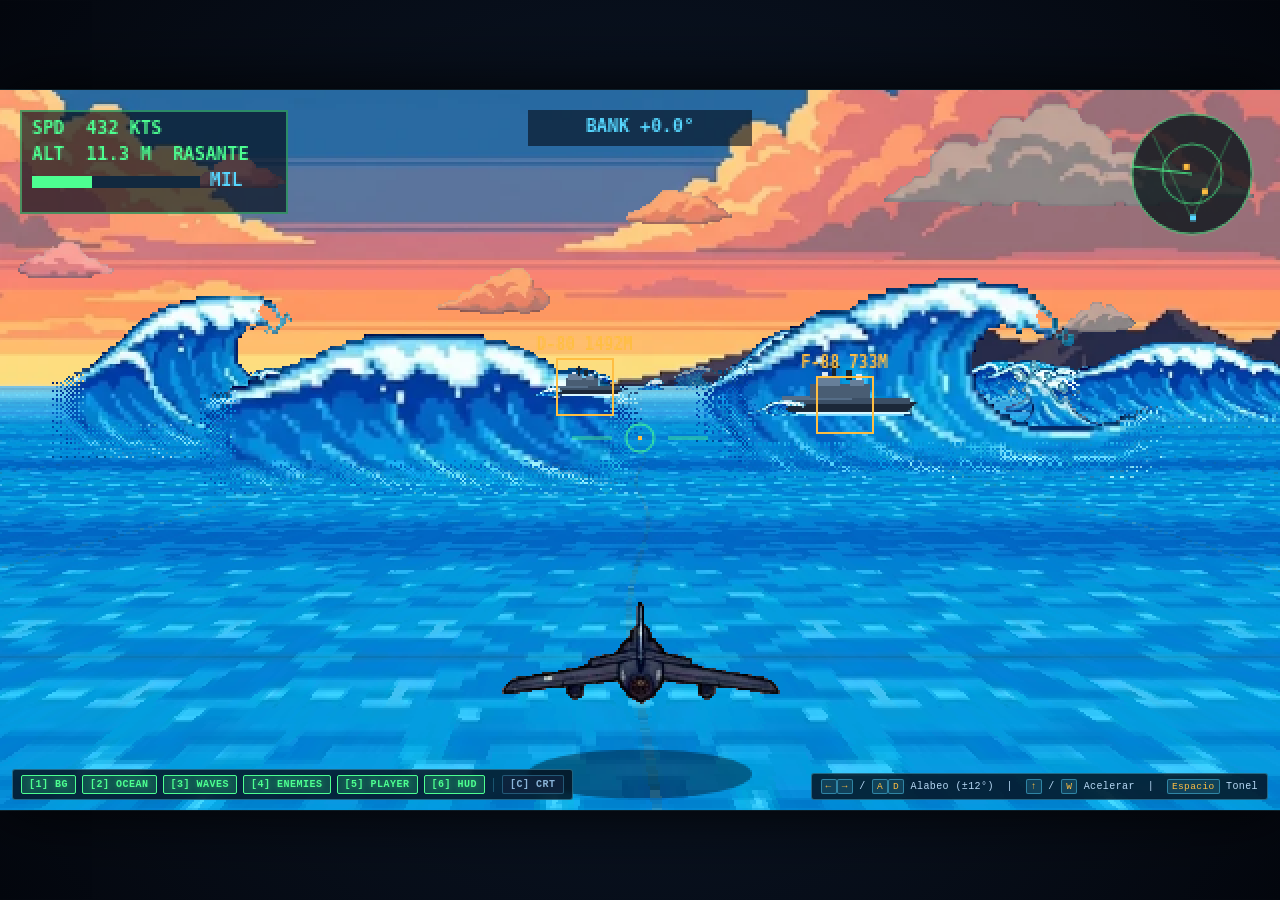
==== index.html @ 7baa9d96 "Prototipo inicial Malvinas pseudo-3D Super Scaler 16-bit" ====
<!DOCTYPE html>
<html lang="es">
  <head>
    <meta charset="UTF-8" />
    <meta
      name="viewport"
      content="width=device-width, initial-scale=1.0, maximum-scale=1.0, user-scalable=no"
    />
    <title>Malvinas — Motor Océano Pseudo-3D Super Scaler (16-Bit)</title>
    <link rel="stylesheet" href="css/styles.css" />
  </head>
  <body>
    <main id="arcade-stage">
      <div id="viewport-frame">
        <!-- Pantalla de arranque mientras se procesa transparencia alfa (#FFFFFF -> 0) -->
        <div id="boot-overlay">
          <div id="boot-status">PROCESANDO SPRITES &amp; SCANLINES 16-BIT...</div>
          <div class="boot-bar-track">
            <div id="boot-bar-fill"></div>
          </div>
        </div>

        <!-- Canvas principal pixel-art (640x360 escalado nítido sin deformar aspecto) -->
        <canvas id="game-canvas" tabindex="0"></canvas>

        <!-- Filtro opcional CRT 15kHz -->
        <div id="crt-overlay" class="hidden"></div>

        <!-- Botón táctil móvil para postcombustión / aceleración -->
        <button id="touch-throttle-btn" type="button" aria-label="Acelerar">
          TURBO<br />RASANTE
        </button>

        <!-- Barra modular de conmutación de las 5 capas desacopladas -->
        <nav id="dev-toolbar" aria-label="Capas del motor">
          <button class="layer-btn active" data-toggle="bg" title="Tecla 1">
            [1] BG
          </button>
          <button class="layer-btn active" data-toggle="ocean" title="Tecla 2">
            [2] OCEAN
          </button>
          <button class="layer-btn active" data-toggle="waves" title="Tecla 3">
            [3] WAVES
          </button>
          <button class="layer-btn active" data-toggle="enemies" title="Tecla 4">
            [4] ENEMIES
          </button>
          <button class="layer-btn active" data-toggle="player" title="Tecla 5">
            [5] PLAYER
          </button>
          <button class="layer-btn active" data-toggle="hud" title="Tecla 6">
            [6] HUD
          </button>
          <span class="toolbar-sep"></span>
          <button class="layer-btn" data-toggle="crt" title="Tecla C">
            [C] CRT
          </button>
        </nav>

        <!-- Guía compacta de vuelo -->
        <div class="controls-hint">
          <kbd>←</kbd><kbd>→</kbd> / <kbd>A</kbd><kbd>D</kbd> Alabeo (±12°) &nbsp;|&nbsp;
          <kbd>↑</kbd> / <kbd>W</kbd> Acelerar &nbsp;|&nbsp;
          <kbd>Espacio</kbd> Tonel
        </div>
      </div>
    </main>

    <!-- Orden modular sin ES-Modules para compatibilidad total en file:// y HTTP -->
    <script src="js/assets-manifest.js"></script>
    <script src="js/asset-processor.js"></script>
    <script src="js/controls.js"></script>
    <script src="js/layers.js"></script>
    <script src="js/main.js"></script>
  </body>
</html>
---- css/styles.css ----
/* ==========================================================================
 * MALVINAS 1982 — MOTOR PSEUDO-3D SUPER SCALER (16-BIT RETRO ENGINE)
 * Renderizado pixel-perfect (image-rendering: pixelated) responsivo 16:9
 * ========================================================================== */

:root {
  --bg-void: #050912;
  --hud-green: #4dff91;
  --hud-amber: #ffbe42;
  --hud-cyan: #57d7ff;
  --hud-panel: rgba(6, 15, 28, 0.82);
  --hud-border: rgba(87, 215, 255, 0.38);
}

* {
  box-sizing: border-box;
  margin: 0;
  padding: 0;
  user-select: none;
  -webkit-user-select: none;
  -webkit-touch-callout: none;
}

html,
body {
  width: 100%;
  height: 100%;
  overflow: hidden;
  background-color: var(--bg-void);
  font-family: "Consolas", "Courier New", monospace;
  color: #e6f4ff;
  touch-action: none;
}

/* Contenedor principal centrado con preservación estricta de relación de aspecto */
#arcade-stage {
  position: relative;
  width: 100vw;
  height: 100vh;
  display: flex;
  align-items: center;
  justify-content: center;
  background: radial-gradient(circle at center, #0c192c 0%, #04070e 100%);
}

#viewport-frame {
  position: relative;
  /* Escala a pantalla completa manteniendo 16:9 sin deformar jamás el pixel art */
  width: min(100vw, calc(100vh * (16 / 9)));
  height: min(100vh, calc(100vw * (9 / 16)));
  background: #071224;
  box-shadow: 0 0 60px rgba(0, 0, 0, 0.9), 0 0 0 1px rgba(87, 215, 255, 0.18);
  overflow: hidden;
}

/* Canvas principal con pixel-art ultra nítido (Nearest-Neighbor en todos los navegadores) */
#game-canvas {
  display: block;
  width: 100%;
  height: 100%;
  image-rendering: -moz-crisp-edges;
  image-rendering: -webkit-optimize-contrast;
  image-rendering: crisp-edges;
  image-rendering: pixelated;
  cursor: crosshair;
}

/* Overlay opcional de líneas CRT estilo monitor arcade 15kHz */
#crt-overlay {
  position: absolute;
  inset: 0;
  pointer-events: none;
  z-index: 60;
  background:
    linear-gradient(
      rgba(18, 16, 16, 0) 50%,
      rgba(0, 0, 0, 0.22) 50%
    ),
    radial-gradient(
      ellipse at center,
      rgba(0, 0, 0, 0) 68%,
      rgba(0, 0, 0, 0.42) 100%
    );
  background-size: 100% 4px, 100% 100%;
  opacity: 0.7;
  transition: opacity 0.2s ease;
}

#crt-overlay.hidden {
  opacity: 0;
}

/* Barra modular de diagnóstico / control de capas (desacoplada sobre LAYER_HUD) */
#dev-toolbar {
  position: absolute;
  left: 12px;
  bottom: 10px;
  z-index: 70;
  display: flex;
  flex-wrap: wrap;
  align-items: center;
  gap: 6px;
  padding: 5px 8px;
  background: var(--hud-panel);
  border: 1px solid var(--hud-border);
  border-radius: 3px;
  font-size: 11px;
  letter-spacing: 0.04em;
  backdrop-filter: blur(2px);
  transition: opacity 0.25s ease, transform 0.25s ease;
}

#dev-toolbar.collapsed {
  opacity: 0.2;
}

#dev-toolbar:hover {
  opacity: 1;
}

.layer-btn {
  background: rgba(15, 36, 62, 0.9);
  color: #8ab4d8;
  border: 1px solid rgba(87, 215, 255, 0.3);
  padding: 3px 7px;
  font-family: inherit;
  font-size: 10px;
  font-weight: 700;
  letter-spacing: 0.05em;
  border-radius: 2px;
  cursor: pointer;
  text-transform: uppercase;
  transition: all 0.12s ease;
}

.layer-btn:hover {
  border-color: var(--hud-cyan);
  color: #ffffff;
}

.layer-btn.active {
  background: rgba(34, 139, 104, 0.42);
  border-color: var(--hud-green);
  color: var(--hud-green);
  text-shadow: 0 0 6px rgba(77, 255, 145, 0.45);
}

.toolbar-sep {
  width: 1px;
  height: 14px;
  background: rgba(87, 215, 255, 0.25);
  margin: 0 2px;
}

.controls-hint {
  position: absolute;
  right: 12px;
  bottom: 10px;
  z-index: 70;
  padding: 5px 9px;
  background: var(--hud-panel);
  border: 1px solid var(--hud-border);
  border-radius: 3px;
  font-size: 10px;
  color: #b7d8f5;
  letter-spacing: 0.04em;
  pointer-events: none;
}

.controls-hint kbd {
  display: inline-block;
  padding: 1px 4px;
  background: rgba(87, 215, 255, 0.15);
  border: 1px solid rgba(87, 215, 255, 0.45);
  border-radius: 2px;
  color: var(--hud-amber);
  font-family: inherit;
  font-size: 9.5px;
}

/* Botón táctil de postcombustión / aceleración para móviles */
#touch-throttle-btn {
  position: absolute;
  right: 18px;
  bottom: 48px;
  z-index: 75;
  display: none;
  width: 68px;
  height: 68px;
  border-radius: 50%;
  background: rgba(255, 138, 36, 0.24);
  border: 2px solid rgba(255, 190, 66, 0.75);
  color: var(--hud-amber);
  font-family: inherit;
  font-size: 10px;
  font-weight: 700;
  text-align: center;
  line-height: 1.15;
  box-shadow: 0 0 16px rgba(255, 140, 30, 0.35);
}

#touch-throttle-btn.engaged {
  background: rgba(255, 94, 20, 0.62);
  border-color: #fff2b2;
  color: #ffffff;
  transform: scale(0.95);
}

@media (pointer: coarse), (max-width: 820px) {
  #touch-throttle-btn {
    display: flex;
    align-items: center;
    justify-content: center;
  }
  .controls-hint {
    display: none;
  }
}

/* Pantalla de carga inicial */
#boot-overlay {
  position: absolute;
  inset: 0;
  z-index: 90;
  display: flex;
  flex-direction: column;
  align-items: center;
  justify-content: center;
  gap: 10px;
  background: #050b16;
  color: var(--hud-cyan);
  font-size: 13px;
  letter-spacing: 0.12em;
  text-transform: uppercase;
  transition: opacity 0.35s ease;
}

#boot-overlay.ready {
  opacity: 0;
  pointer-events: none;
}

.boot-bar-track {
  width: 220px;
  height: 6px;
  background: rgba(87, 215, 255, 0.14);
  border: 1px solid rgba(87, 215, 255, 0.45);
}

#boot-bar-fill {
  width: 0%;
  height: 100%;
  background: var(--hud-green);
  transition: width 0.12s linear;
}
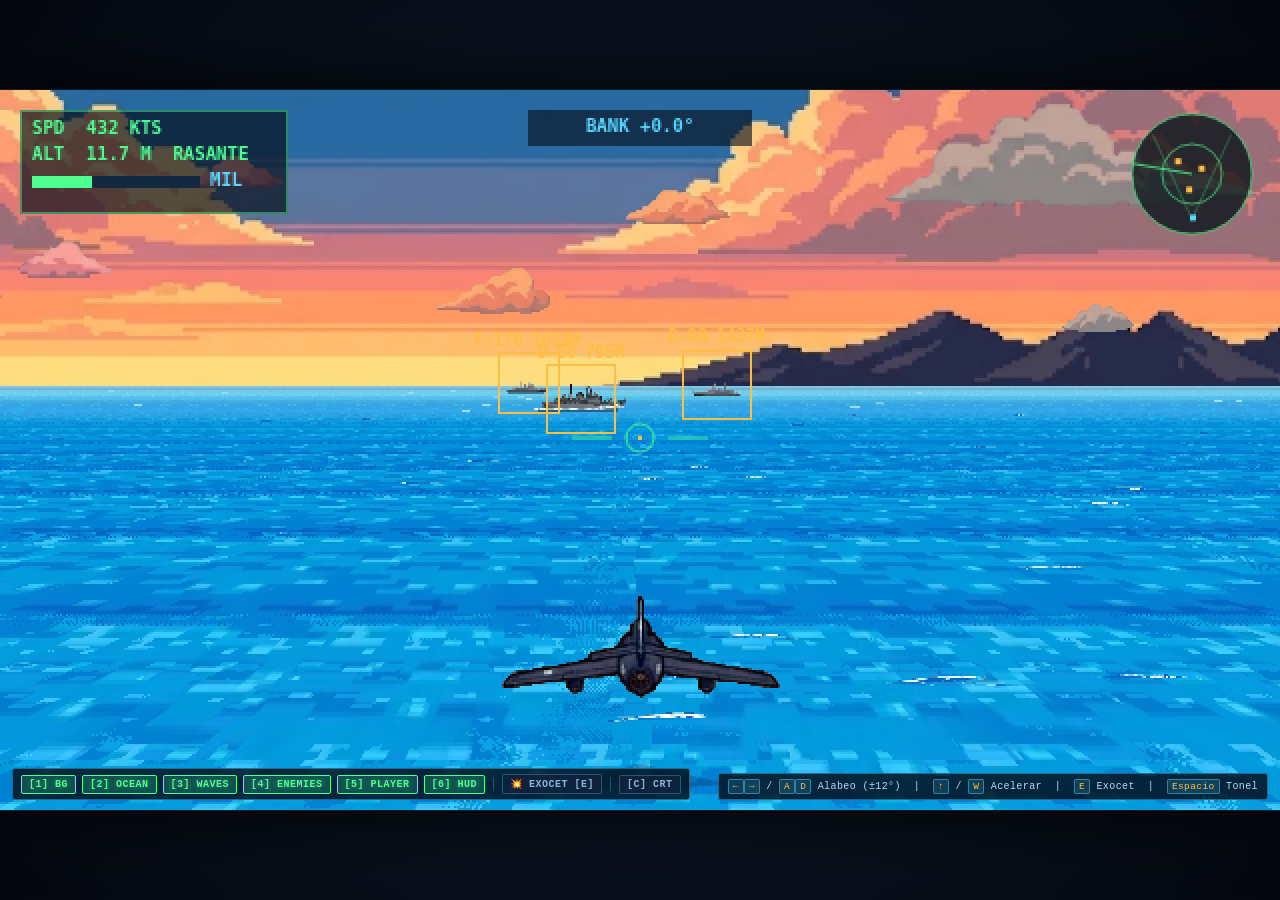
==== commit 982d72d5: "Ajuste de olas a escala realista e integracion de buques britanicos con animacion de hundimiento" ====
--- a/index.html
+++ b/index.html
@@ -52,6 +52,10 @@
             [6] HUD
           </button>
           <span class="toolbar-sep"></span>
+          <button class="layer-btn" id="btn-fire" title="Tecla E">
+            💥 EXOCET [E]
+          </button>
+          <span class="toolbar-sep"></span>
           <button class="layer-btn" data-toggle="crt" title="Tecla C">
             [C] CRT
           </button>
@@ -61,6 +65,7 @@
         <div class="controls-hint">
           <kbd>←</kbd><kbd>→</kbd> / <kbd>A</kbd><kbd>D</kbd> Alabeo (±12°) &nbsp;|&nbsp;
           <kbd>↑</kbd> / <kbd>W</kbd> Acelerar &nbsp;|&nbsp;
+          <kbd>E</kbd> Exocet &nbsp;|&nbsp;
           <kbd>Espacio</kbd> Tonel
         </div>
       </div>
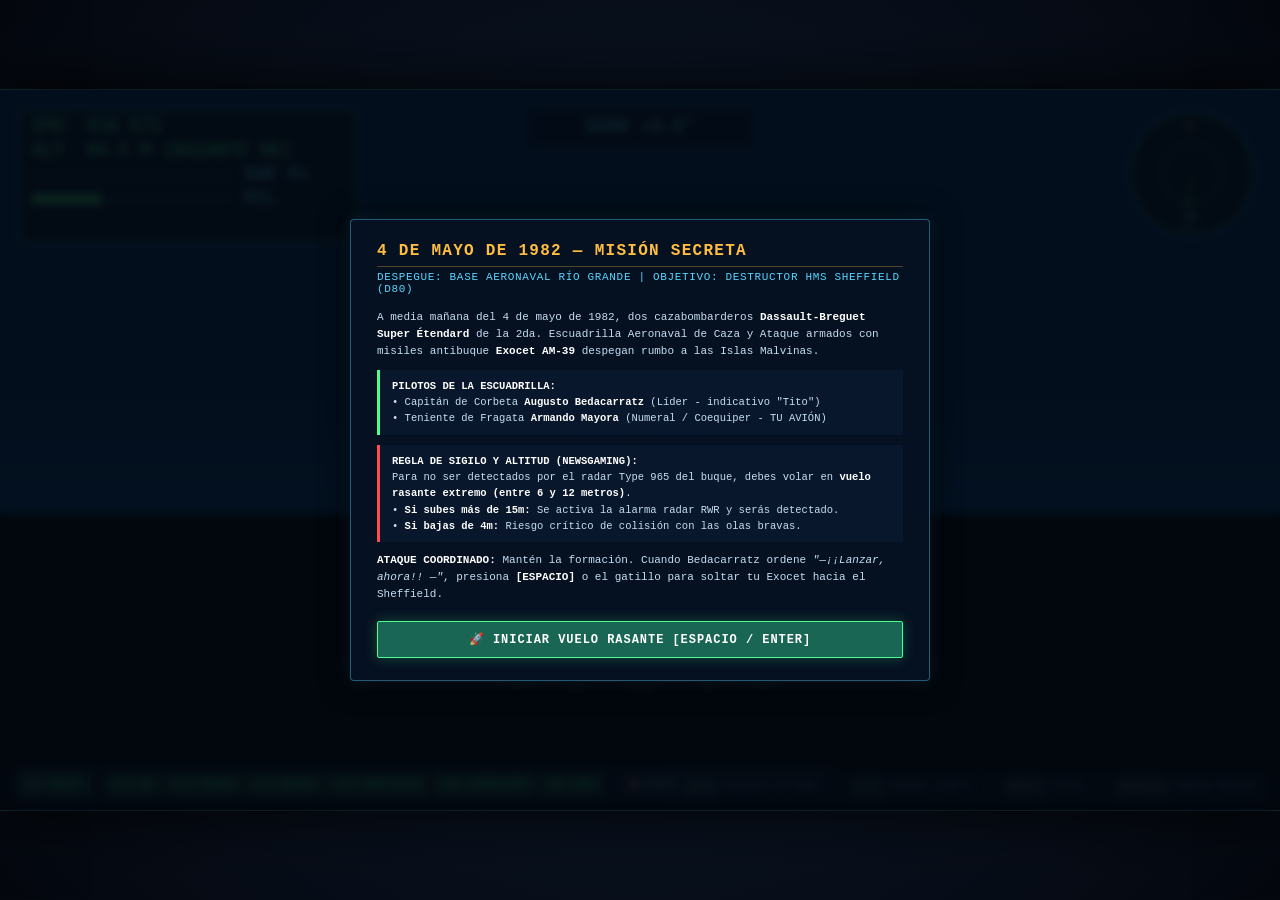
==== commit 9725c51e: "Implementar Newsgaming historico 4 de Mayo de 1982: Ataque al HMS Sheffield con audio chiptune y ver" ====
--- a/index.html
+++ b/index.html
@@ -6,77 +6,176 @@
       name="viewport"
       content="width=device-width, initial-scale=1.0, maximum-scale=1.0, user-scalable=no"
     />
-    <title>Malvinas — Motor Océano Pseudo-3D Super Scaler (16-Bit)</title>
+    <title>4 de Mayo de 1982 — Misión Secreta: Ataque al HMS Sheffield (Newsgaming 16-Bit)</title>
     <link rel="stylesheet" href="css/styles.css" />
   </head>
   <body>
     <main id="arcade-stage">
       <div id="viewport-frame">
-        <!-- Pantalla de arranque mientras se procesa transparencia alfa (#FFFFFF -> 0) -->
+        <!-- Pantalla de arranque inicial mientras se decodifican los sprites -->
         <div id="boot-overlay">
-          <div id="boot-status">PROCESANDO SPRITES &amp; SCANLINES 16-BIT...</div>
+          <div id="boot-status">CARGANDO ASSETS Y SCANLINES 16-BIT...</div>
           <div class="boot-bar-track">
             <div id="boot-bar-fill"></div>
           </div>
         </div>
 
-        <!-- Canvas principal pixel-art (640x360 escalado nítido sin deformar aspecto) -->
+        <!-- Canvas principal pixel-art (640x360 escalado nítido 16:9) -->
         <canvas id="game-canvas" tabindex="0"></canvas>
 
         <!-- Filtro opcional CRT 15kHz -->
         <div id="crt-overlay" class="hidden"></div>
 
-        <!-- Botón táctil móvil para postcombustión / aceleración -->
+        <!-- ------------------------------------------------------------------
+             MODAL 1: BRIEFING HISTÓRICO Y DESPEGUE (ETAPA INTRODUCCIÓN)
+             ------------------------------------------------------------------ -->
+        <div id="briefing-modal" class="game-modal">
+          <div class="modal-card">
+            <h1>4 de Mayo de 1982 — Misión Secreta</h1>
+            <h2>Despegue: Base Aeronaval Río Grande | Objetivo: Destructor HMS Sheffield (D80)</h2>
+            <div class="modal-body">
+              <p>
+                A media mañana del 4 de mayo de 1982, dos cazabombarderos
+                <strong>Dassault-Breguet Super Étendard</strong> de la 2da. Escuadrilla
+                Aeronaval de Caza y Ataque armados con misiles antibuque
+                <strong>Exocet AM-39</strong> despegan rumbo a las Islas Malvinas.
+              </p>
+              <div class="briefing-box">
+                <strong>PILOTOS DE LA ESCUADRILLA:</strong><br />
+                • Capitán de Corbeta <strong>Augusto Bedacarratz</strong> (Líder - indicativo "Tito")<br />
+                • Teniente de Fragata <strong>Armando Mayora</strong> (Numeral / Coequiper - TU AVIÓN)
+              </div>
+              <div class="briefing-box alert">
+                <strong>REGLA DE SIGILO Y ALTITUD (NEWSGAMING):</strong><br />
+                Para no ser detectados por el radar Type 965 del buque, debes volar en
+                <strong>vuelo rasante extremo (entre 6 y 12 metros)</strong>.<br />
+                • <strong>Si subes más de 15m:</strong> Se activa la alarma radar RWR y serás detectado.<br />
+                • <strong>Si bajas de 4m:</strong> Riesgo crítico de colisión con las olas bravas.
+              </div>
+              <p>
+                <strong>ATAQUE COORDINADO:</strong> Mantén la formación. Cuando Bedacarratz ordene
+                <em>"—¡¡Lanzar, ahora!! —"</em>, presiona <strong>[ESPACIO]</strong> o el gatillo
+                para soltar tu Exocet hacia el Sheffield.
+              </p>
+            </div>
+            <button id="btn-start-mission" class="btn-start" type="button">
+              🚀 INICIAR VUELO RASANTE [ESPACIO / ENTER]
+            </button>
+          </div>
+        </div>
+
+        <!-- ------------------------------------------------------------------
+             MODAL 2: DEBRIEFING Y VICTORIA HISTÓRICA (ETAPA FINAL)
+             ------------------------------------------------------------------ -->
+        <div id="victory-modal" class="game-modal hidden">
+          <div class="modal-card">
+            <h1 style="color: #4dff91;">IMPACTO CONFIRMADO — 11:02 HS</h1>
+            <h2>Destructor Tipo 42 HMS Sheffield (D80) Neutralizado</h2>
+            <div class="modal-body">
+              <p>
+                El misil Exocet AM-39 impactó <strong>justo en el centro del buque (banda de estribor, sala de operaciones),
+                a 2.5 metros sobre la línea de flotación</strong>.
+              </p>
+              <div class="briefing-box">
+                <em>"El misil no explotó, pero el combustible del motor que no se había consumido todavía
+                ocasionó un incendio incontrolable de más de 1000°C con una columna de humo de 30 metros."</em>
+              </div>
+              <p>
+                Las bombas de achique y agua se quedaron sin energía. El Capitán Sam Salt ordenó el abandono
+                inmediato. El HMS Sheffield agonizó a la deriva hasta <strong>hundirse el 10 de mayo de 1982</strong>.
+              </p>
+              <div class="stats-grid">
+                <div class="stat-item">
+                  <span class="stat-label">Altitud Media Rasante</span>
+                  <span id="stat-avg-alt" class="stat-val">9.2 M</span>
+                </div>
+                <div class="stat-item">
+                  <span class="stat-label">Detección Radar Evitada</span>
+                  <span id="stat-max-det" class="stat-val">100% OK</span>
+                </div>
+                <div class="stat-item">
+                  <span class="stat-label">Misiles Lanzados</span>
+                  <span class="stat-val">2x AM-39</span>
+                </div>
+                <div class="stat-item">
+                  <span class="stat-label">Efeméride Histórica</span>
+                  <span class="stat-val">Día de la Aviación Naval</span>
+                </div>
+              </div>
+            </div>
+            <button id="btn-replay-mission" class="btn-start" type="button">
+              ↺ REPETIR MISIÓN HISTÓRICA
+            </button>
+          </div>
+        </div>
+
+        <!-- ------------------------------------------------------------------
+             MODAL 3: MISIÓN ABORTADA / FALLO
+             ------------------------------------------------------------------ -->
+        <div id="failed-modal" class="game-modal hidden">
+          <div class="modal-card">
+            <h1 style="color: #ff4d4d;">MISIÓN ABORTADA</h1>
+            <h2 id="fail-title">No se logró el objetivo histórico</h2>
+            <div class="modal-body">
+              <p id="fail-desc">
+                La escuadrilla no pudo completar el lanzamiento coordinado.
+              </p>
+              <div class="briefing-box alert">
+                <strong>CONSEJO TÁCTICO:</strong> Mantén la altitud entre 6m y 12m usando
+                <kbd>W</kbd>/<kbd>S</kbd> o las flechas de altitud. No expongas el fuselaje
+                al haz del radar Type 965.
+              </div>
+            </div>
+            <button id="btn-retry-mission" class="btn-start btn-retry" type="button">
+              ↺ REINTENTAR APROXIMACIÓN RASANTE
+            </button>
+          </div>
+        </div>
+
+        <!-- Botones táctiles móviles -->
+        <button id="touch-fire-btn" type="button" aria-label="Lanzar Exocet">
+          💥<br />LANZAR
+        </button>
         <button id="touch-throttle-btn" type="button" aria-label="Acelerar">
           TURBO<br />RASANTE
         </button>
 
-        <!-- Barra modular de conmutación de las 5 capas desacopladas -->
-        <nav id="dev-toolbar" aria-label="Capas del motor">
-          <button class="layer-btn active" data-toggle="bg" title="Tecla 1">
-            [1] BG
-          </button>
-          <button class="layer-btn active" data-toggle="ocean" title="Tecla 2">
-            [2] OCEAN
-          </button>
-          <button class="layer-btn active" data-toggle="waves" title="Tecla 3">
-            [3] WAVES
-          </button>
-          <button class="layer-btn active" data-toggle="enemies" title="Tecla 4">
-            [4] ENEMIES
-          </button>
-          <button class="layer-btn active" data-toggle="player" title="Tecla 5">
-            [5] PLAYER
-          </button>
-          <button class="layer-btn active" data-toggle="hud" title="Tecla 6">
-            [6] HUD
+        <!-- Barra inferior modular -->
+        <nav id="dev-toolbar" aria-label="Control de la misión">
+          <button class="layer-btn active" id="btn-audio" title="Activar/Silenciar Audio">
+            🔊 AUDIO
           </button>
           <span class="toolbar-sep"></span>
-          <button class="layer-btn" id="btn-fire" title="Tecla E">
-            💥 EXOCET [E]
+          <button class="layer-btn active" data-toggle="bg" title="Cielo">[1] BG</button>
+          <button class="layer-btn active" data-toggle="ocean" title="Océano">[2] OCEAN</button>
+          <button class="layer-btn active" data-toggle="waves" title="Olas">[3] WAVES</button>
+          <button class="layer-btn active" data-toggle="enemies" title="HMS Sheffield">[4] SHEFFIELD</button>
+          <button class="layer-btn active" data-toggle="player" title="Super Étendard">[5] FORMACIÓN</button>
+          <button class="layer-btn active" data-toggle="hud" title="HUD">[6] HUD</button>
+          <span class="toolbar-sep"></span>
+          <button class="layer-btn" id="btn-fire" title="Lanzar misil Exocet AM-39">
+            💥 EXOCET [ESPACIO]
           </button>
-          <span class="toolbar-sep"></span>
-          <button class="layer-btn" data-toggle="crt" title="Tecla C">
-            [C] CRT
-          </button>
+          <button class="layer-btn" data-toggle="crt" title="Filtro CRT">[C] CRT</button>
         </nav>
 
-        <!-- Guía compacta de vuelo -->
+        <!-- Guía rápida de controles -->
         <div class="controls-hint">
-          <kbd>←</kbd><kbd>→</kbd> / <kbd>A</kbd><kbd>D</kbd> Alabeo (±12°) &nbsp;|&nbsp;
-          <kbd>↑</kbd> / <kbd>W</kbd> Acelerar &nbsp;|&nbsp;
-          <kbd>E</kbd> Exocet &nbsp;|&nbsp;
-          <kbd>Espacio</kbd> Tonel
+          <kbd>W</kbd><kbd>S</kbd> Altitud (6-12m) &nbsp;|&nbsp;
+          <kbd>A</kbd><kbd>D</kbd> Alabeo (±12°) &nbsp;|&nbsp;
+          <kbd>Shift</kbd> Turbo &nbsp;|&nbsp;
+          <kbd>Espacio</kbd> Lanzar Exocet
         </div>
       </div>
     </main>
 
-    <!-- Orden modular sin ES-Modules para compatibilidad total en file:// y HTTP -->
+    <!-- Scripts modulares ordenados para ejecución instantánea sin servidor externo -->
     <script src="js/assets-manifest.js"></script>
+    <script src="js/audio.js"></script>
     <script src="js/asset-processor.js"></script>
     <script src="js/controls.js"></script>
+    <script src="js/newsgaming.js"></script>
     <script src="js/layers.js"></script>
     <script src="js/main.js"></script>
   </body>
 </html>
-
--- a/css/styles.css
+++ b/css/styles.css
@@ -1,6 +1,6 @@
 /* ==========================================================================
- * MALVINAS 1982 — MOTOR PSEUDO-3D SUPER SCALER (16-BIT RETRO ENGINE)
- * Renderizado pixel-perfect (image-rendering: pixelated) responsivo 16:9
+ * MALVINAS 1982 — NEWSGAMING HISTÓRICO: ATAQUE AL HMS SHEFFIELD
+ * Estilos Retro Arcade 16-Bit, HUD Táctico, Modales Históricos y CRT 15kHz
  * ========================================================================== */
 
 :root {
@@ -8,7 +8,8 @@
   --hud-green: #4dff91;
   --hud-amber: #ffbe42;
   --hud-cyan: #57d7ff;
-  --hud-panel: rgba(6, 15, 28, 0.82);
+  --hud-red: #ff4d4d;
+  --hud-panel: rgba(6, 15, 28, 0.88);
   --hud-border: rgba(87, 215, 255, 0.38);
 }
 
@@ -32,7 +33,6 @@
   touch-action: none;
 }
 
-/* Contenedor principal centrado con preservación estricta de relación de aspecto */
 #arcade-stage {
   position: relative;
   width: 100vw;
@@ -45,7 +45,6 @@
 
 #viewport-frame {
   position: relative;
-  /* Escala a pantalla completa manteniendo 16:9 sin deformar jamás el pixel art */
   width: min(100vw, calc(100vh * (16 / 9)));
   height: min(100vh, calc(100vw * (9 / 16)));
   background: #071224;
@@ -53,7 +52,6 @@
   overflow: hidden;
 }
 
-/* Canvas principal con pixel-art ultra nítido (Nearest-Neighbor en todos los navegadores) */
 #game-canvas {
   display: block;
   width: 100%;
@@ -65,7 +63,6 @@
   cursor: crosshair;
 }
 
-/* Overlay opcional de líneas CRT estilo monitor arcade 15kHz */
 #crt-overlay {
   position: absolute;
   inset: 0;
@@ -90,7 +87,7 @@
   opacity: 0;
 }
 
-/* Barra modular de diagnóstico / control de capas (desacoplada sobre LAYER_HUD) */
+/* Barra superior de herramientas y sonido */
 #dev-toolbar {
   position: absolute;
   left: 12px;
@@ -107,15 +104,6 @@
   font-size: 11px;
   letter-spacing: 0.04em;
   backdrop-filter: blur(2px);
-  transition: opacity 0.25s ease, transform 0.25s ease;
-}
-
-#dev-toolbar.collapsed {
-  opacity: 0.2;
-}
-
-#dev-toolbar:hover {
-  opacity: 1;
 }
 
 .layer-btn {
@@ -178,36 +166,64 @@
   font-size: 9.5px;
 }
 
-/* Botón táctil de postcombustión / aceleración para móviles */
+/* Botones táctiles móviles */
 #touch-throttle-btn {
   position: absolute;
   right: 18px;
   bottom: 48px;
   z-index: 75;
   display: none;
-  width: 68px;
-  height: 68px;
+  width: 66px;
+  height: 66px;
   border-radius: 50%;
-  background: rgba(255, 138, 36, 0.24);
-  border: 2px solid rgba(255, 190, 66, 0.75);
+  background: rgba(255, 138, 36, 0.28);
+  border: 2px solid rgba(255, 190, 66, 0.85);
   color: var(--hud-amber);
   font-family: inherit;
-  font-size: 10px;
+  font-size: 9.5px;
   font-weight: 700;
   text-align: center;
   line-height: 1.15;
   box-shadow: 0 0 16px rgba(255, 140, 30, 0.35);
+  cursor: pointer;
 }
 
 #touch-throttle-btn.engaged {
-  background: rgba(255, 94, 20, 0.62);
+  background: rgba(255, 94, 20, 0.65);
   border-color: #fff2b2;
   color: #ffffff;
   transform: scale(0.95);
 }
 
+#touch-fire-btn {
+  position: absolute;
+  left: 18px;
+  bottom: 48px;
+  z-index: 75;
+  display: none;
+  width: 66px;
+  height: 66px;
+  border-radius: 50%;
+  background: rgba(255, 60, 40, 0.32);
+  border: 2px solid rgba(255, 80, 60, 0.85);
+  color: #ffffff;
+  font-family: inherit;
+  font-size: 9.5px;
+  font-weight: 700;
+  text-align: center;
+  line-height: 1.15;
+  box-shadow: 0 0 16px rgba(255, 60, 40, 0.4);
+  cursor: pointer;
+}
+
+#touch-fire-btn.engaged {
+  background: rgba(255, 40, 20, 0.75);
+  transform: scale(0.95);
+}
+
 @media (pointer: coarse), (max-width: 820px) {
-  #touch-throttle-btn {
+  #touch-throttle-btn,
+  #touch-fire-btn {
     display: flex;
     align-items: center;
     justify-content: center;
@@ -217,16 +233,16 @@
   }
 }
 
-/* Pantalla de carga inicial */
+/* Pantalla de arranque de assets */
 #boot-overlay {
   position: absolute;
   inset: 0;
-  z-index: 90;
+  z-index: 95;
   display: flex;
   flex-direction: column;
   align-items: center;
   justify-content: center;
-  gap: 10px;
+  gap: 12px;
   background: #050b16;
   color: var(--hud-cyan);
   font-size: 13px;
@@ -241,7 +257,7 @@
 }
 
 .boot-bar-track {
-  width: 220px;
+  width: 240px;
   height: 6px;
   background: rgba(87, 215, 255, 0.14);
   border: 1px solid rgba(87, 215, 255, 0.45);
@@ -254,3 +270,142 @@
   transition: width 0.12s linear;
 }
 
+/* ==========================================================================
+ * MODALES Y PANTALLAS DEL NEWSGAMING HISTÓRICO
+ * ========================================================================== */
+
+.game-modal {
+  position: absolute;
+  inset: 0;
+  z-index: 85;
+  display: flex;
+  align-items: center;
+  justify-content: center;
+  background: rgba(3, 8, 16, 0.88);
+  backdrop-filter: blur(4px);
+  padding: 20px;
+  transition: opacity 0.3s ease;
+}
+
+.game-modal.hidden {
+  display: none;
+}
+
+.modal-card {
+  max-width: 580px;
+  width: 100%;
+  background: rgba(6, 18, 36, 0.94);
+  border: 1px solid var(--hud-border);
+  box-shadow: 0 0 30px rgba(0, 0, 0, 0.8), 0 0 15px rgba(87, 215, 255, 0.15);
+  padding: 22px 26px;
+  color: #e6f4ff;
+  border-radius: 4px;
+}
+
+.modal-card h1 {
+  font-size: 16px;
+  letter-spacing: 0.08em;
+  color: var(--hud-amber);
+  margin-bottom: 4px;
+  text-transform: uppercase;
+  border-bottom: 1px solid rgba(255, 190, 66, 0.3);
+  padding-bottom: 6px;
+}
+
+.modal-card h2 {
+  font-size: 11px;
+  letter-spacing: 0.06em;
+  color: var(--hud-cyan);
+  margin-bottom: 14px;
+  font-weight: 400;
+  text-transform: uppercase;
+}
+
+.modal-body {
+  font-size: 11px;
+  line-height: 1.55;
+  color: #c7def2;
+  margin-bottom: 18px;
+}
+
+.modal-body p {
+  margin-bottom: 10px;
+}
+
+.modal-body strong {
+  color: #ffffff;
+}
+
+.briefing-box {
+  background: rgba(10, 26, 48, 0.7);
+  border-left: 3px solid var(--hud-green);
+  padding: 8px 12px;
+  margin: 10px 0;
+  font-size: 10.5px;
+}
+
+.briefing-box.alert {
+  border-left-color: var(--hud-red);
+}
+
+.stats-grid {
+  display: grid;
+  grid-template-columns: 1fr 1fr;
+  gap: 8px;
+  margin: 14px 0;
+  font-size: 11px;
+}
+
+.stat-item {
+  background: rgba(14, 34, 60, 0.6);
+  padding: 6px 10px;
+  border: 1px solid rgba(87, 215, 255, 0.2);
+}
+
+.stat-label {
+  font-size: 9px;
+  color: var(--hud-cyan);
+  text-transform: uppercase;
+  display: block;
+}
+
+.stat-val {
+  font-size: 13px;
+  font-weight: 700;
+  color: var(--hud-green);
+}
+
+.btn-start {
+  display: block;
+  width: 100%;
+  background: rgba(34, 139, 104, 0.7);
+  border: 1px solid var(--hud-green);
+  color: #ffffff;
+  padding: 10px 14px;
+  font-family: inherit;
+  font-size: 12px;
+  font-weight: 700;
+  letter-spacing: 0.08em;
+  cursor: pointer;
+  text-transform: uppercase;
+  border-radius: 2px;
+  box-shadow: 0 0 14px rgba(77, 255, 145, 0.25);
+  transition: all 0.15s ease;
+}
+
+.btn-start:hover {
+  background: rgba(34, 139, 104, 0.95);
+  box-shadow: 0 0 22px rgba(77, 255, 145, 0.5);
+  transform: translateY(-1px);
+}
+
+.btn-retry {
+  background: rgba(180, 40, 40, 0.7);
+  border-color: var(--hud-red);
+  box-shadow: 0 0 14px rgba(255, 77, 77, 0.25);
+}
+
+.btn-retry:hover {
+  background: rgba(200, 40, 40, 0.95);
+  box-shadow: 0 0 22px rgba(255, 77, 77, 0.5);
+}
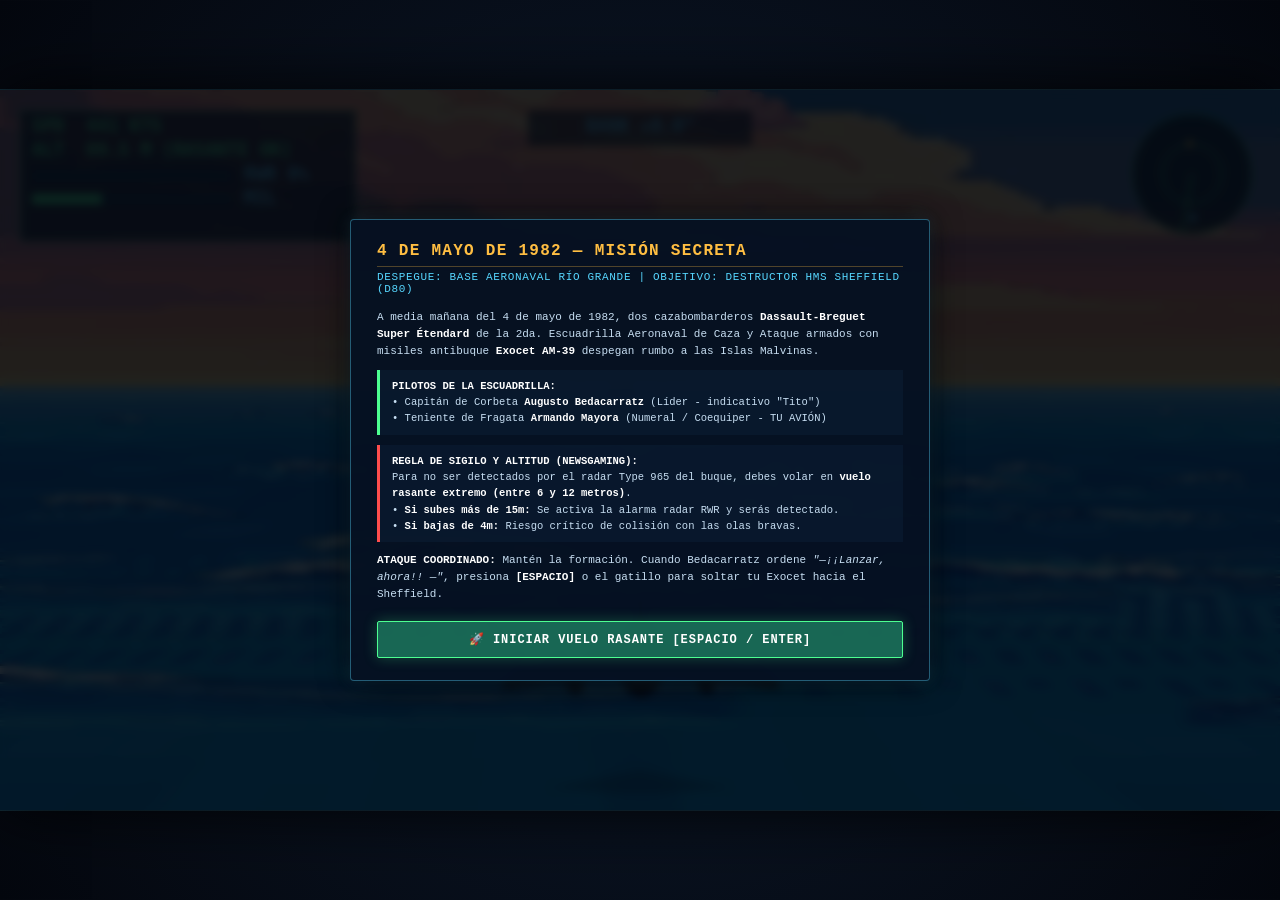
==== commit ef4d1768: "Mejorar visualizacion del HMS Sheffield (escala 340u, sprites detallados y reticula HUD de corchetes" ====
--- a/index.html
+++ b/index.html
@@ -140,32 +140,7 @@
           TURBO<br />RASANTE
         </button>
 
-        <!-- Barra inferior modular -->
-        <nav id="dev-toolbar" aria-label="Control de la misión">
-          <button class="layer-btn active" id="btn-audio" title="Activar/Silenciar Audio">
-            🔊 AUDIO
-          </button>
-          <span class="toolbar-sep"></span>
-          <button class="layer-btn active" data-toggle="bg" title="Cielo">[1] BG</button>
-          <button class="layer-btn active" data-toggle="ocean" title="Océano">[2] OCEAN</button>
-          <button class="layer-btn active" data-toggle="waves" title="Olas">[3] WAVES</button>
-          <button class="layer-btn active" data-toggle="enemies" title="HMS Sheffield">[4] SHEFFIELD</button>
-          <button class="layer-btn active" data-toggle="player" title="Super Étendard">[5] FORMACIÓN</button>
-          <button class="layer-btn active" data-toggle="hud" title="HUD">[6] HUD</button>
-          <span class="toolbar-sep"></span>
-          <button class="layer-btn" id="btn-fire" title="Lanzar misil Exocet AM-39">
-            💥 EXOCET [ESPACIO]
-          </button>
-          <button class="layer-btn" data-toggle="crt" title="Filtro CRT">[C] CRT</button>
-        </nav>
 
-        <!-- Guía rápida de controles -->
-        <div class="controls-hint">
-          <kbd>W</kbd><kbd>S</kbd> Altitud (6-12m) &nbsp;|&nbsp;
-          <kbd>A</kbd><kbd>D</kbd> Alabeo (±12°) &nbsp;|&nbsp;
-          <kbd>Shift</kbd> Turbo &nbsp;|&nbsp;
-          <kbd>Espacio</kbd> Lanzar Exocet
-        </div>
       </div>
     </main>
 
--- a/css/styles.css
+++ b/css/styles.css
@@ -87,84 +87,7 @@
   opacity: 0;
 }
 
-/* Barra superior de herramientas y sonido */
-#dev-toolbar {
-  position: absolute;
-  left: 12px;
-  bottom: 10px;
-  z-index: 70;
-  display: flex;
-  flex-wrap: wrap;
-  align-items: center;
-  gap: 6px;
-  padding: 5px 8px;
-  background: var(--hud-panel);
-  border: 1px solid var(--hud-border);
-  border-radius: 3px;
-  font-size: 11px;
-  letter-spacing: 0.04em;
-  backdrop-filter: blur(2px);
-}
-
-.layer-btn {
-  background: rgba(15, 36, 62, 0.9);
-  color: #8ab4d8;
-  border: 1px solid rgba(87, 215, 255, 0.3);
-  padding: 3px 7px;
-  font-family: inherit;
-  font-size: 10px;
-  font-weight: 700;
-  letter-spacing: 0.05em;
-  border-radius: 2px;
-  cursor: pointer;
-  text-transform: uppercase;
-  transition: all 0.12s ease;
-}
-
-.layer-btn:hover {
-  border-color: var(--hud-cyan);
-  color: #ffffff;
-}
-
-.layer-btn.active {
-  background: rgba(34, 139, 104, 0.42);
-  border-color: var(--hud-green);
-  color: var(--hud-green);
-  text-shadow: 0 0 6px rgba(77, 255, 145, 0.45);
-}
-
-.toolbar-sep {
-  width: 1px;
-  height: 14px;
-  background: rgba(87, 215, 255, 0.25);
-  margin: 0 2px;
-}
-
-.controls-hint {
-  position: absolute;
-  right: 12px;
-  bottom: 10px;
-  z-index: 70;
-  padding: 5px 9px;
-  background: var(--hud-panel);
-  border: 1px solid var(--hud-border);
-  border-radius: 3px;
-  font-size: 10px;
-  color: #b7d8f5;
-  letter-spacing: 0.04em;
-  pointer-events: none;
-}
-
-.controls-hint kbd {
-  display: inline-block;
-  padding: 1px 4px;
-  background: rgba(87, 215, 255, 0.15);
-  border: 1px solid rgba(87, 215, 255, 0.45);
-  border-radius: 2px;
-  color: var(--hud-amber);
-  font-family: inherit;
-  font-size: 9.5px;
-}
+
 
 /* Botones táctiles móviles */
 #touch-throttle-btn {
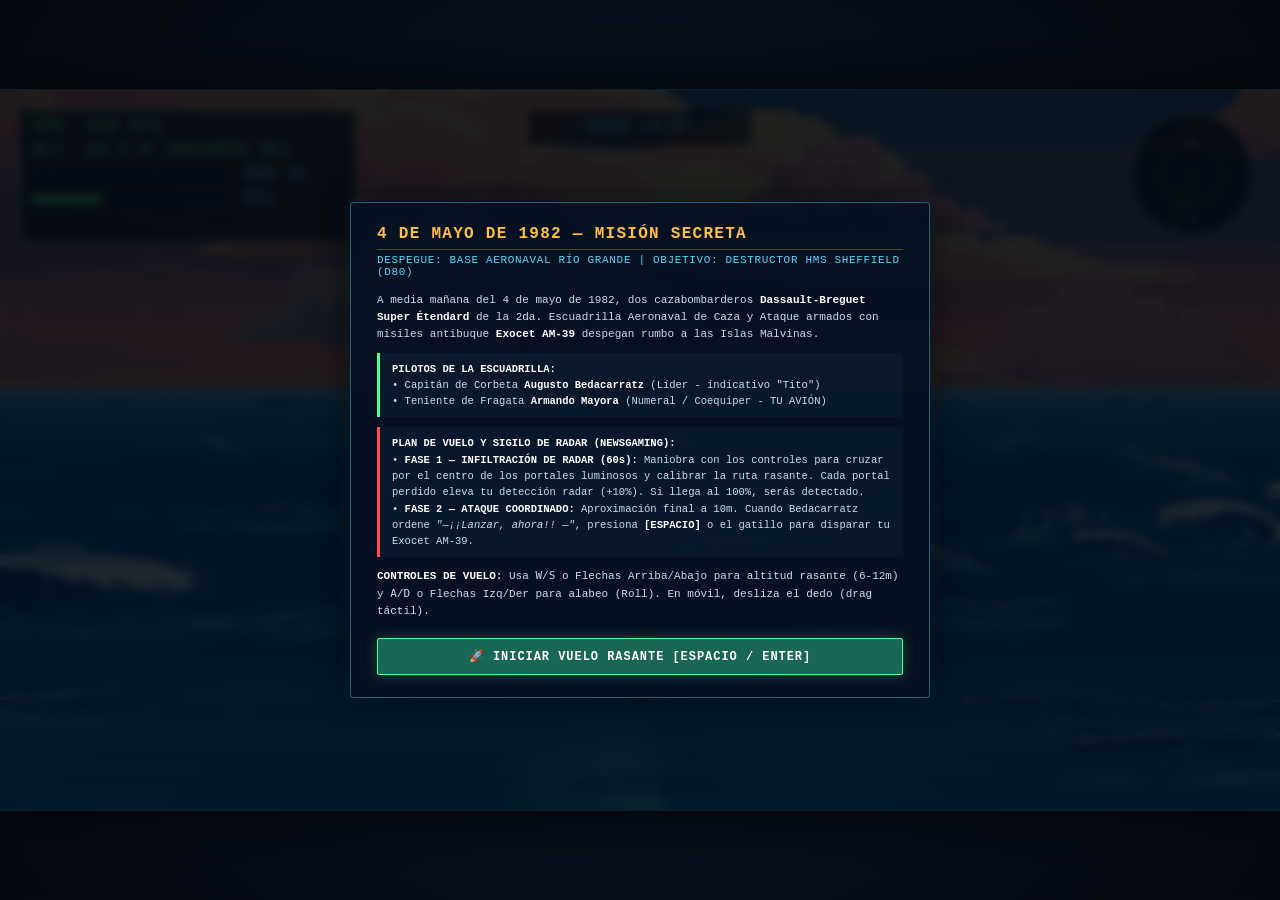
==== commit c6b27689: "Implementar minijuego interactivo de entrenamiento e infiltracion de radar de 60 segundos con aros l" ====
--- a/index.html
+++ b/index.html
@@ -46,16 +46,12 @@
                 • Teniente de Fragata <strong>Armando Mayora</strong> (Numeral / Coequiper - TU AVIÓN)
               </div>
               <div class="briefing-box alert">
-                <strong>REGLA DE SIGILO Y ALTITUD (NEWSGAMING):</strong><br />
-                Para no ser detectados por el radar Type 965 del buque, debes volar en
-                <strong>vuelo rasante extremo (entre 6 y 12 metros)</strong>.<br />
-                • <strong>Si subes más de 15m:</strong> Se activa la alarma radar RWR y serás detectado.<br />
-                • <strong>Si bajas de 4m:</strong> Riesgo crítico de colisión con las olas bravas.
+                <strong>PLAN DE VUELO Y SIGILO DE RADAR (NEWSGAMING):</strong><br />
+                • <strong>FASE 1 — INFILTRACIÓN DE RADAR (60s):</strong> Maniobra con los controles para cruzar por el centro de los portales luminosos y calibrar la ruta rasante. Cada portal perdido eleva tu detección radar (+10%). Si llega al 100%, serás detectado.<br />
+                • <strong>FASE 2 — ATAQUE COORDINADO:</strong> Aproximación final a 10m. Cuando Bedacarratz ordene <em>"—¡¡Lanzar, ahora!! —"</em>, presiona <strong>[ESPACIO]</strong> o el gatillo para disparar tu Exocet AM-39.
               </div>
               <p>
-                <strong>ATAQUE COORDINADO:</strong> Mantén la formación. Cuando Bedacarratz ordene
-                <em>"—¡¡Lanzar, ahora!! —"</em>, presiona <strong>[ESPACIO]</strong> o el gatillo
-                para soltar tu Exocet hacia el Sheffield.
+                <strong>CONTROLES DE VUELO:</strong> Usa <kbd>W</kbd>/<kbd>S</kbd> o Flechas Arriba/Abajo para altitud rasante (6-12m) y <kbd>A</kbd>/<kbd>D</kbd> o Flechas Izq/Der para alabeo (Roll). En móvil, desliza el dedo (drag táctil).
               </p>
             </div>
             <button id="btn-start-mission" class="btn-start" type="button">
